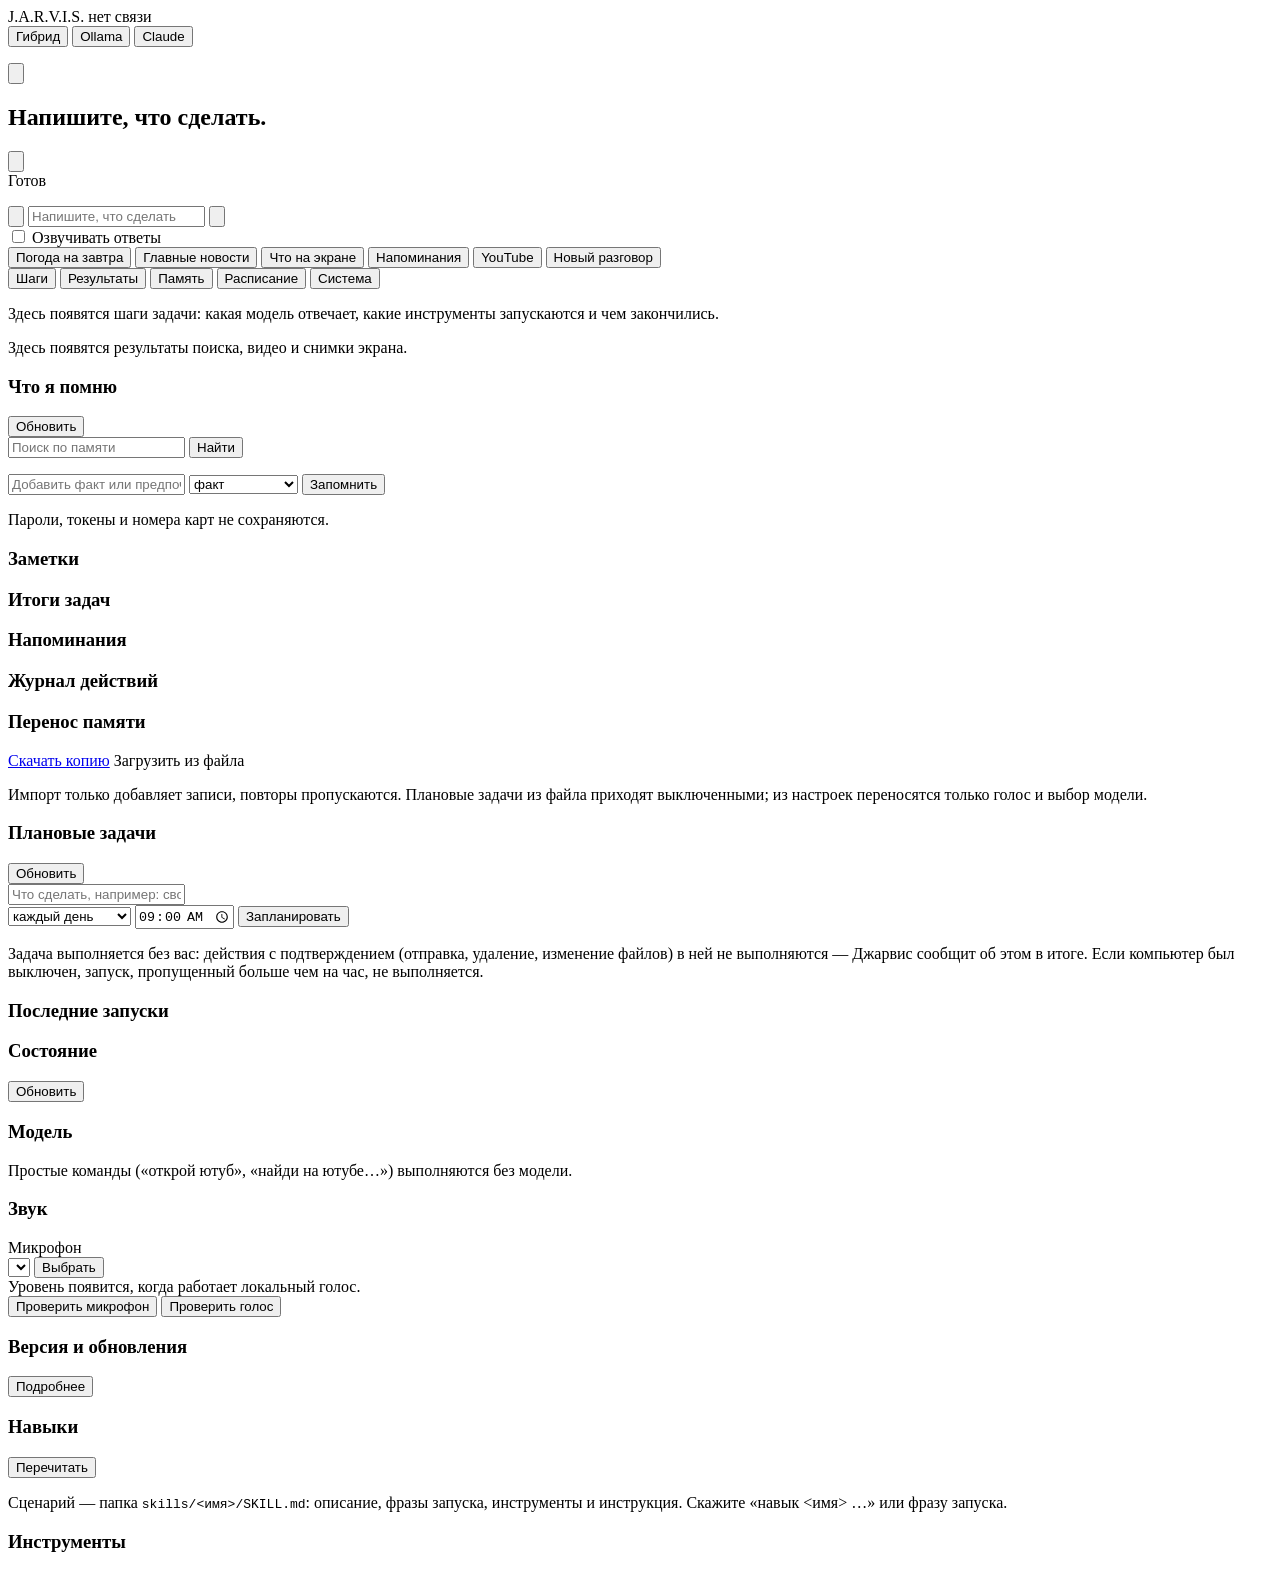
==== jarvis/web/index.html @ 5d734eee "HUD в стиле ролика: глаз в центре, разговор слева, шаги справа Новый интерфейс по образцу из TikTok:" ====
<!doctype html>
<html lang="ru" data-theme="red">
<head>
<meta charset="utf-8">
<meta name="viewport" content="width=device-width, initial-scale=1">
<title>J.A.R.V.I.S.</title>
<link rel="stylesheet" href="/static/hud.css">
<script>try { var t = localStorage.getItem("jarvis.theme"); if (t === "blue" || t === "red") document.documentElement.dataset.theme = t; } catch (e) { /* приватный режим */ }</script>
</head>
<body>
<header class="bar">
  <div class="mark">
    <span class="mark-dot" id="connDot" aria-hidden="true"></span>
    <span class="mark-name">J.A.R.V.I.S.</span>
    <span class="conn-text" id="connText">нет связи</span>
  </div>
  <div class="modes" id="modeSwitch" role="radiogroup" aria-label="Модель">
    <button type="button" role="radio" aria-checked="false" data-provider="hybrid" title="Быстрые команды и простые вопросы — на этом компьютере, сложные задачи — Claude">Гибрид</button>
    <button type="button" role="radio" aria-checked="false" data-provider="ollama" title="Всё на этом компьютере (Ollama)">Ollama</button>
    <button type="button" role="radio" aria-checked="false" data-provider="claude" title="Все вопросы к модели — Claude (облако Anthropic)">Claude</button>
  </div>
  <div class="bar-right">
    <dl class="gauges" aria-label="Загрузка компьютера">
      <div class="gauge" id="gCpu" hidden><dt>ЦП</dt><dd id="sysCpu"></dd></div>
      <div class="gauge" id="gRam" hidden><dt>ОЗУ</dt><dd id="sysRam"></dd></div>
      <div class="gauge" id="gGpu" hidden><dt>ГП</dt><dd id="sysGpu"></dd></div>
    </dl>
    <button type="button" class="update-pill" id="updateBadge" hidden>Обновление</button>
    <button type="button" class="icon-btn" id="themeBtn" aria-label="Синяя тема" title="Синяя тема">
      <svg viewBox="0 0 24 24" aria-hidden="true"><circle cx="12" cy="12" r="8.2" fill="none" stroke="currentColor" stroke-width="1.8"/><path d="M12 3.8a8.2 8.2 0 0 0 0 16.4Z"/></svg>
    </button>
    <time class="clock" id="clock"></time>
  </div>
</header>

<main class="deck">
  <section class="feed-col" aria-label="Разговор">
    <p class="greeting" id="greeting"></p>
    <h1 class="headline" id="headline">Напишите, что сделать.</h1>
    <div class="feed" id="chat" aria-live="polite"></div>
  </section>

  <section class="eye-col" aria-label="Джарвис">
    <button type="button" class="eye" id="core" data-state="idle" aria-label="Слушать">
      <svg class="eye-rings" viewBox="0 0 320 320" aria-hidden="true">
        <defs>
          <radialGradient id="irisFill" cx="50%" cy="50%" r="50%">
            <stop offset="0%" class="iris-in"/>
            <stop offset="100%" class="iris-out"/>
          </radialGradient>
        </defs>
        <circle class="ticks" cx="160" cy="160" r="150"/>
        <circle class="ticks-major" cx="160" cy="160" r="150"/>
        <circle class="seam" cx="160" cy="160" r="137"/>
        <g class="arc arc-a"><circle cx="160" cy="160" r="128"/></g>
        <g class="arc arc-b"><circle cx="160" cy="160" r="117"/></g>
        <circle class="iris" cx="160" cy="160" r="104" fill="url(#irisFill)"/>
        <circle class="iris-seam" cx="160" cy="160" r="94"/>
      </svg>
      <span class="eye-core" aria-hidden="true"></span>
    </button>
    <div class="state" id="statePill" data-state="idle">
      <span class="state-text" id="stateText">Готов</span>
      <span class="state-detail" id="stateDetail"></span>
    </div>
    <p class="mic-hint" id="micHint"></p>

    <div class="decision" id="confirmBar" hidden role="alertdialog" aria-labelledby="confirmTitle" aria-describedby="confirmText">
      <p class="decision-title" id="confirmTitle">Нужно ваше решение</p>
      <p class="decision-text" id="confirmText"></p>
      <div class="decision-actions">
        <button type="button" class="btn primary" id="confirmYes">Подтвердить</button>
        <button type="button" class="btn" id="confirmNo">Отклонить</button>
      </div>
    </div>

    <form class="composer" id="composer" autocomplete="off">
      <button type="button" class="icon-btn" id="micBtn" title="Голосовой ввод" aria-label="Микрофон" aria-pressed="false">
        <svg viewBox="0 0 24 24" aria-hidden="true"><path d="M12 15a3 3 0 0 0 3-3V6a3 3 0 0 0-6 0v6a3 3 0 0 0 3 3Zm5-3a5 5 0 0 1-10 0H5a7 7 0 0 0 6 6.92V21h2v-2.08A7 7 0 0 0 19 12h-2Z"/></svg>
      </button>
      <input id="input" placeholder="Напишите, что сделать" maxlength="4000" aria-label="Команда для Джарвиса">
      <button type="submit" class="send" id="sendBtn" aria-label="Отправить" title="Отправить">
        <svg viewBox="0 0 24 24" aria-hidden="true"><path d="M4 11h11.6l-4.3-4.3L12.7 5.3 19.4 12l-6.7 6.7-1.4-1.4 4.3-4.3H4v-2Z"/></svg>
      </button>
    </form>
    <div class="controls">
      <button type="button" class="btn quiet" id="listenBtn" hidden title="Принять голосовую команду без «Джарвис»">Слушать</button>
      <button type="button" class="btn quiet" id="shutUpBtn" hidden>Прервать речь</button>
      <button type="button" class="btn danger" id="cancelBtn" hidden title="Остановить текущую задачу (Esc)">Стоп</button>
      <label class="toggle" id="ttsLabel"><input type="checkbox" id="ttsToggle"> Озвучивать ответы</label>
    </div>
    <div class="chips" id="chips" aria-label="Быстрые команды">
      <button type="button" data-say="какая погода завтра">Погода на завтра</button>
      <button type="button" data-say="расскажи главные новости коротко">Главные новости</button>
      <button type="button" data-say="посмотри на экран и объясни, что происходит">Что на экране</button>
      <button type="button" data-say="мои напоминания">Напоминания</button>
      <button type="button" data-say="открой ютуб">YouTube</button>
      <button type="button" data-say="новый диалог">Новый разговор</button>
    </div>
  </section>

  <aside class="side-col" aria-label="Подробности">
    <nav class="tabs" role="tablist">
      <button class="tab active" data-tab="timeline">Шаги</button>
      <button class="tab" data-tab="results">Результаты</button>
      <button class="tab" data-tab="memory">Память</button>
      <button class="tab" data-tab="schedule">Расписание</button>
      <button class="tab" data-tab="diag">Система</button>
    </nav>

    <div class="panel active" id="tab-timeline">
      <ol class="timeline" id="timeline"></ol>
      <p class="empty" id="timelineEmpty">Здесь появятся шаги задачи: какая модель отвечает, какие инструменты запускаются и чем закончились.</p>
    </div>

    <div class="panel" id="tab-results">
      <div id="results"><p class="empty">Здесь появятся результаты поиска, видео и снимки экрана.</p></div>
    </div>

    <div class="panel" id="tab-memory">
      <div class="panel-head">
        <h3>Что я помню</h3>
        <button class="link-btn" id="memRefresh">Обновить</button>
      </div>
      <form class="inline-form" id="memSearchForm">
        <input id="memSearch" placeholder="Поиск по памяти" maxlength="200" aria-label="Поиск по памяти">
        <button class="btn">Найти</button>
      </form>
      <ul class="mem-list" id="memFound"></ul>
      <form class="inline-form" id="factForm">
        <input id="factInput" placeholder="Добавить факт или предпочтение" maxlength="300" aria-label="Новый факт">
        <select id="factKind" aria-label="Тип"><option value="fact">факт</option><option value="preference">предпочтение</option></select>
        <button class="btn">Запомнить</button>
      </form>
      <p class="note">Пароли, токены и номера карт не сохраняются.</p>
      <ul class="mem-list" id="facts"></ul>
      <h3>Заметки</h3><ul class="mem-list" id="notes"></ul>
      <h3>Итоги задач</h3><ul class="mem-list" id="tasks"></ul>
      <h3>Напоминания</h3><ul class="mem-list" id="reminders"></ul>
      <h3>Журнал действий</h3><ul class="log-list" id="actions"></ul>
      <h3>Перенос памяти</h3>
      <div class="row">
        <a class="btn" id="memExport" href="/api/memory/export" download>Скачать копию</a>
        <label class="btn" for="memImportFile">Загрузить из файла</label>
        <input type="file" id="memImportFile" accept="application/json,.json" hidden>
      </div>
      <p class="note">Импорт только добавляет записи, повторы пропускаются. Плановые задачи из файла приходят выключенными; из настроек переносятся только голос и выбор модели.</p>
    </div>

    <div class="panel" id="tab-schedule">
      <div class="panel-head">
        <h3>Плановые задачи</h3>
        <button class="link-btn" id="schedRefresh">Обновить</button>
      </div>
      <form class="sched-form" id="schedForm">
        <input id="schedPrompt" placeholder="Что сделать, например: сводка главных новостей тремя пунктами" maxlength="500" required aria-label="Что сделать">
        <div class="row">
          <select id="schedMode" aria-label="Когда">
            <option value="daily">каждый день</option>
            <option value="weekdays">по будням</option>
            <option value="weekends">по выходным</option>
            <option value="once">один раз</option>
            <option value="every">каждые N минут</option>
          </select>
          <input id="schedTime" type="time" value="09:00" aria-label="Время">
          <input id="schedDate" type="date" hidden aria-label="Дата">
          <input id="schedEvery" type="number" min="15" step="5" value="60" hidden aria-label="Минуты">
          <button class="btn primary">Запланировать</button>
        </div>
      </form>
      <p class="note">Задача выполняется без вас: действия с подтверждением (отправка, удаление, изменение файлов) в ней не выполняются — Джарвис сообщит об этом в итоге. Если компьютер был выключен, запуск, пропущенный больше чем на час, не выполняется.</p>
      <ul class="mem-list" id="schedList"></ul>
      <h3>Последние запуски</h3>
      <ul class="mem-list" id="schedRuns"></ul>
    </div>

    <div class="panel" id="tab-diag">
      <div class="panel-head"><h3>Состояние</h3><button class="link-btn" id="diagRefresh">Обновить</button></div>
      <ul class="diag-list" id="diag"></ul>

      <h3>Модель</h3>
      <div id="providers" class="providers"></div>
      <p class="note">Простые команды («открой ютуб», «найди на ютубе…») выполняются без модели.</p>

      <h3>Звук</h3>
      <div class="audio-box">
        <label class="note" for="micSelect">Микрофон</label>
        <div class="inline-form">
          <select id="micSelect"></select>
          <button class="btn" id="micSave" type="button">Выбрать</button>
        </div>
        <div class="level" aria-label="Уровень сигнала микрофона"><div class="level-bar" id="levelBar"></div></div>
        <div class="note" id="levelText">Уровень появится, когда работает локальный голос.</div>
        <div class="row">
          <button class="btn" id="micTest" type="button">Проверить микрофон</button>
          <button class="btn" id="ttsTest" type="button">Проверить голос</button>
        </div>
        <div class="note" id="audioResult"></div>
      </div>

      <div class="panel-head"><h3>Версия и обновления</h3><button class="link-btn" id="updateOpen">Подробнее</button></div>
      <ul class="diag-list" id="updateDiag"></ul>

      <div class="panel-head"><h3>Навыки</h3><button class="link-btn" id="skillsReload">Перечитать</button></div>
      <ul class="tool-list" id="skills"></ul>
      <p class="note">Сценарий — папка <code>skills/&lt;имя&gt;/SKILL.md</code>: описание, фразы запуска, инструменты и инструкция. Скажите «навык &lt;имя&gt; …» или фразу запуска.</p>
      <h3>Инструменты</h3>
      <ul class="tool-list" id="tools"></ul>
    </div>
  </aside>
</main>

<dialog class="dialog" id="updateDialog" aria-labelledby="updateTitle">
  <h3 id="updateTitle">Обновление Джарвиса</h3>
  <div id="updateBody"></div>
  <div class="dialog-actions">
    <button class="btn primary" id="updateApply" type="button">Обновить и перезапустить</button>
    <button class="btn" id="updateCheck" type="button">Проверить ещё раз</button>
    <button class="btn" id="updateClose" type="button">Закрыть</button>
  </div>
</dialog>
<script src="/static/markdown.js"></script>
<script src="/static/hud.js"></script>
</body>
</html>
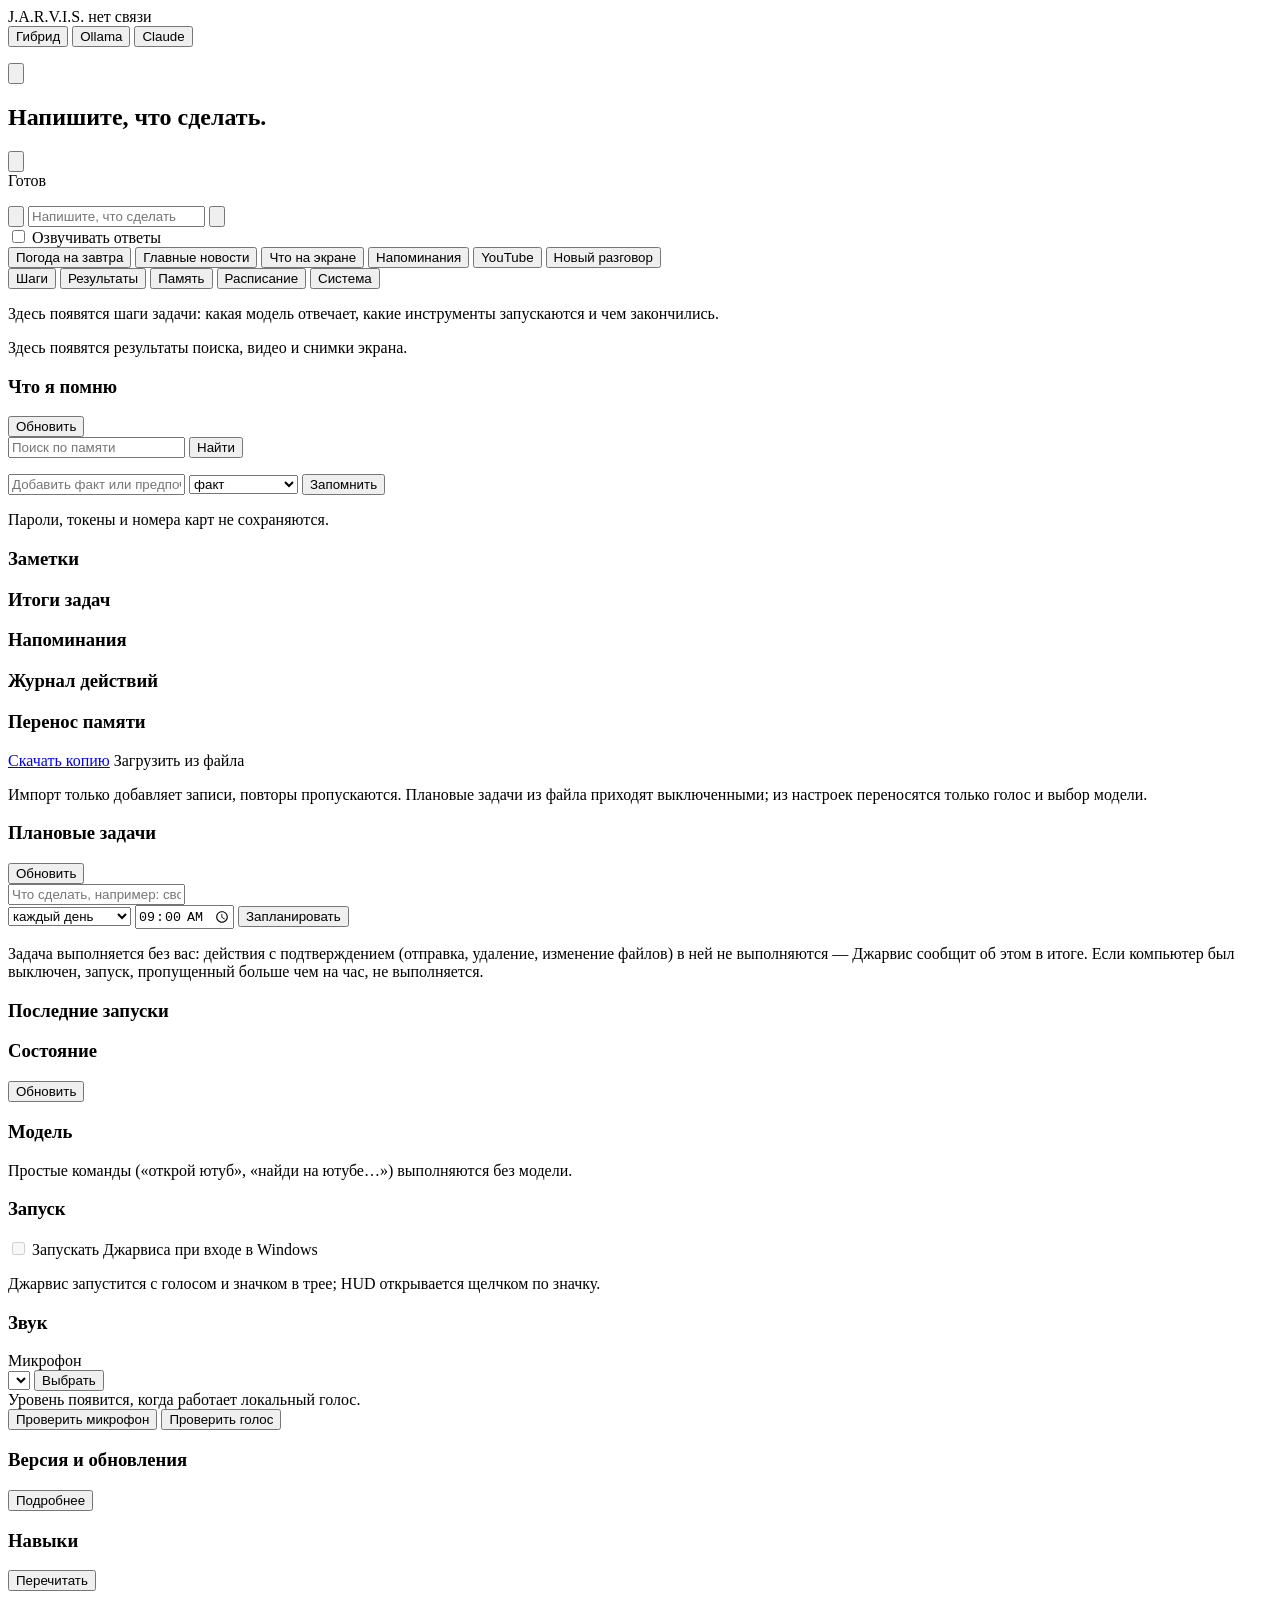
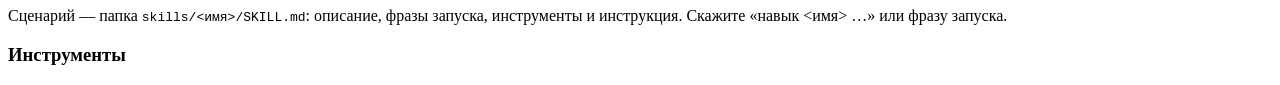
==== commit 7bf61a28: "Трей и автозапуск для HUD: значок-глаз, «Открыть HUD», переключатель в «Системе» run_web.bat --tray " ====
--- a/jarvis/web/index.html
+++ b/jarvis/web/index.html
@@ -101,11 +101,11 @@
 
   <aside class="side-col" aria-label="Подробности">
     <nav class="tabs" role="tablist">
-      <button class="tab active" data-tab="timeline">Шаги</button>
-      <button class="tab" data-tab="results">Результаты</button>
-      <button class="tab" data-tab="memory">Память</button>
-      <button class="tab" data-tab="schedule">Расписание</button>
-      <button class="tab" data-tab="diag">Система</button>
+      <button class="tab active" role="tab" aria-selected="true" aria-controls="tab-timeline" data-tab="timeline">Шаги</button>
+      <button class="tab" role="tab" aria-selected="false" aria-controls="tab-results" data-tab="results">Результаты</button>
+      <button class="tab" role="tab" aria-selected="false" aria-controls="tab-memory" data-tab="memory">Память</button>
+      <button class="tab" role="tab" aria-selected="false" aria-controls="tab-schedule" data-tab="schedule">Расписание</button>
+      <button class="tab" role="tab" aria-selected="false" aria-controls="tab-diag" data-tab="diag">Система</button>
     </nav>
 
     <div class="panel active" id="tab-timeline">
@@ -182,6 +182,10 @@
       <div id="providers" class="providers"></div>
       <p class="note">Простые команды («открой ютуб», «найди на ютубе…») выполняются без модели.</p>
 
+      <h3>Запуск</h3>
+      <label class="toggle"><input type="checkbox" id="autostartToggle" disabled> Запускать Джарвиса при входе в Windows</label>
+      <p class="note" id="autostartNote">Джарвис запустится с голосом и значком в трее; HUD открывается щелчком по значку.</p>
+
       <h3>Звук</h3>
       <div class="audio-box">
         <label class="note" for="micSelect">Микрофон</label>
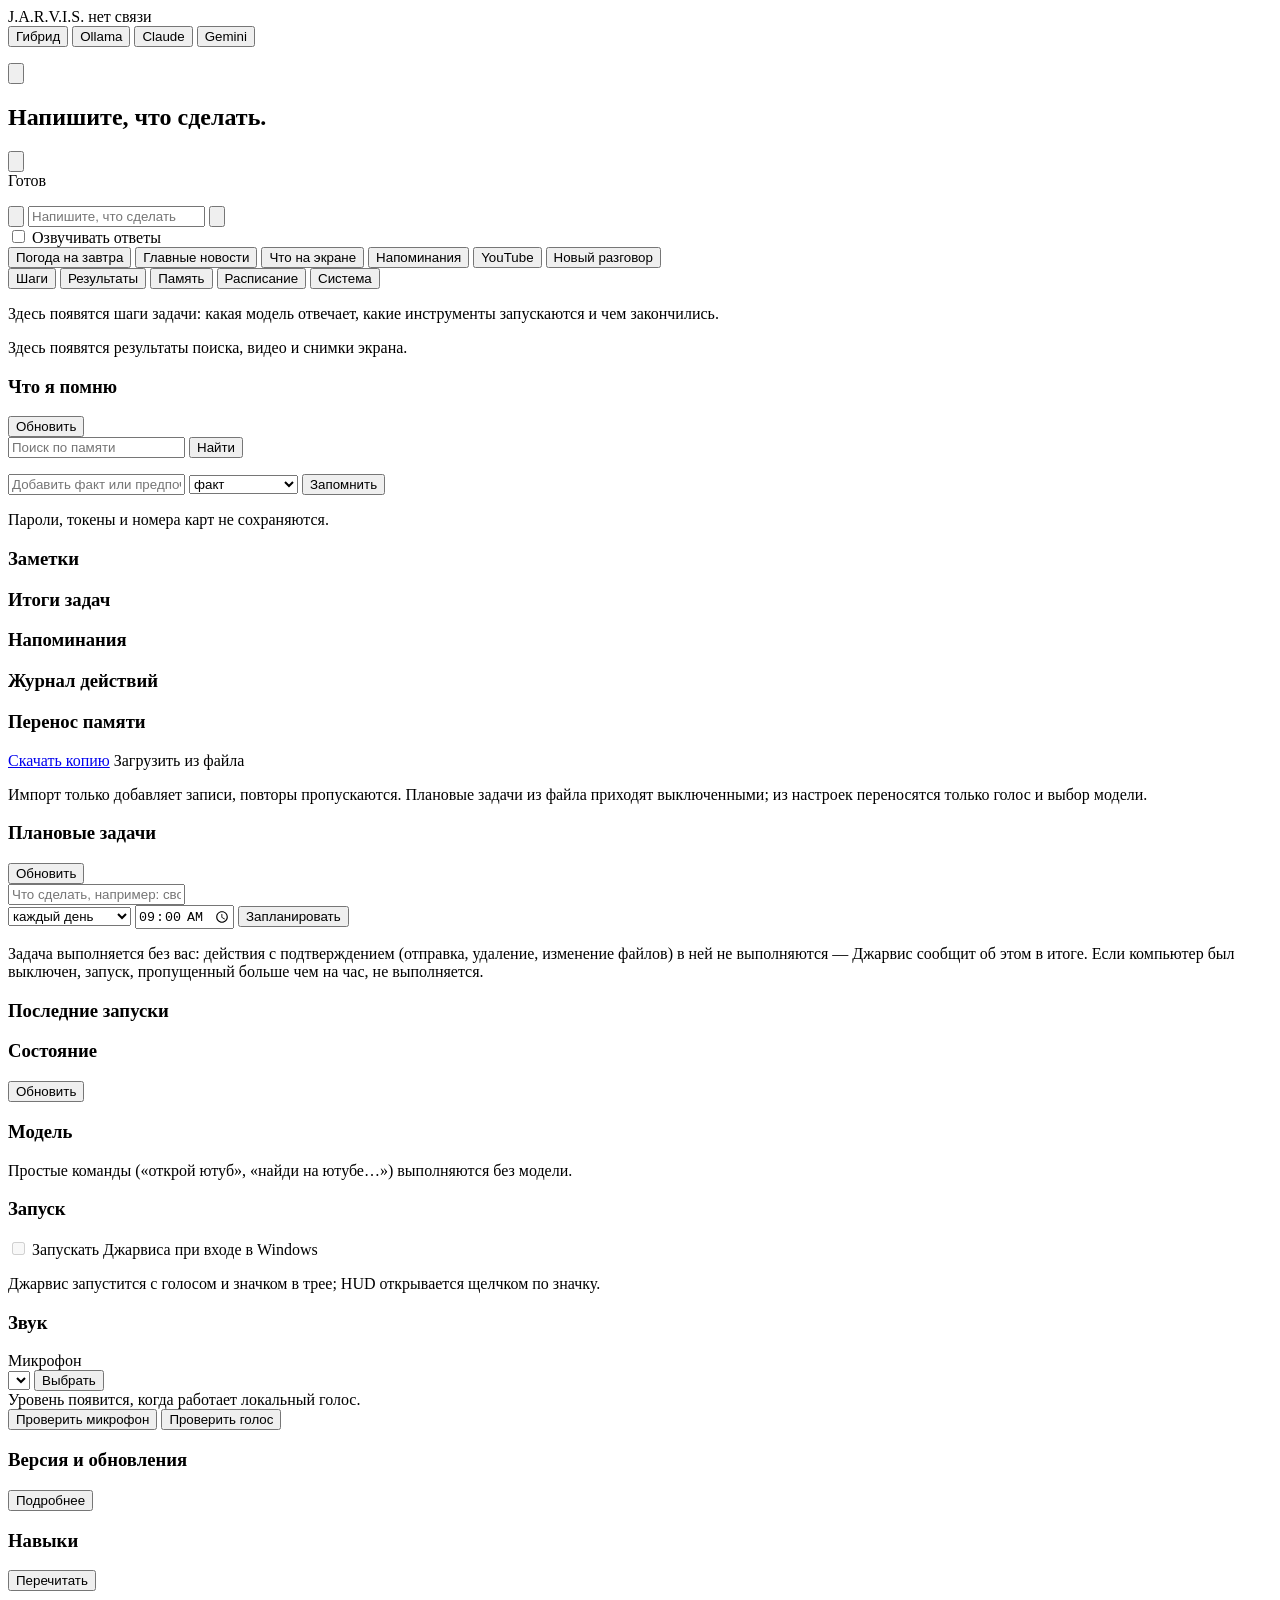
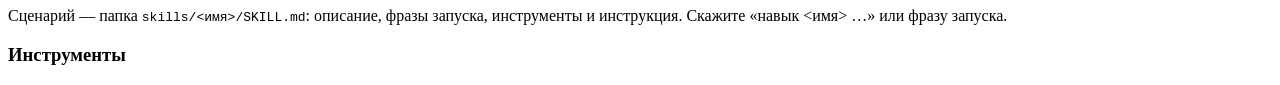
==== commit 0c02ebf3: "Провайдер Gemini: облачная модель Google вместо Ollama с теми же инструментами - jarvis/gemini.py: к" ====
--- a/jarvis/web/index.html
+++ b/jarvis/web/index.html
@@ -18,6 +18,7 @@
     <button type="button" role="radio" aria-checked="false" data-provider="hybrid" title="Быстрые команды и простые вопросы — на этом компьютере, сложные задачи — Claude">Гибрид</button>
     <button type="button" role="radio" aria-checked="false" data-provider="ollama" title="Всё на этом компьютере (Ollama)">Ollama</button>
     <button type="button" role="radio" aria-checked="false" data-provider="claude" title="Все вопросы к модели — Claude (облако Anthropic)">Claude</button>
+    <button type="button" role="radio" aria-checked="false" data-provider="gemini" title="Все вопросы к модели — Gemini (облако Google)">Gemini</button>
   </div>
   <div class="bar-right">
     <dl class="gauges" aria-label="Загрузка компьютера">
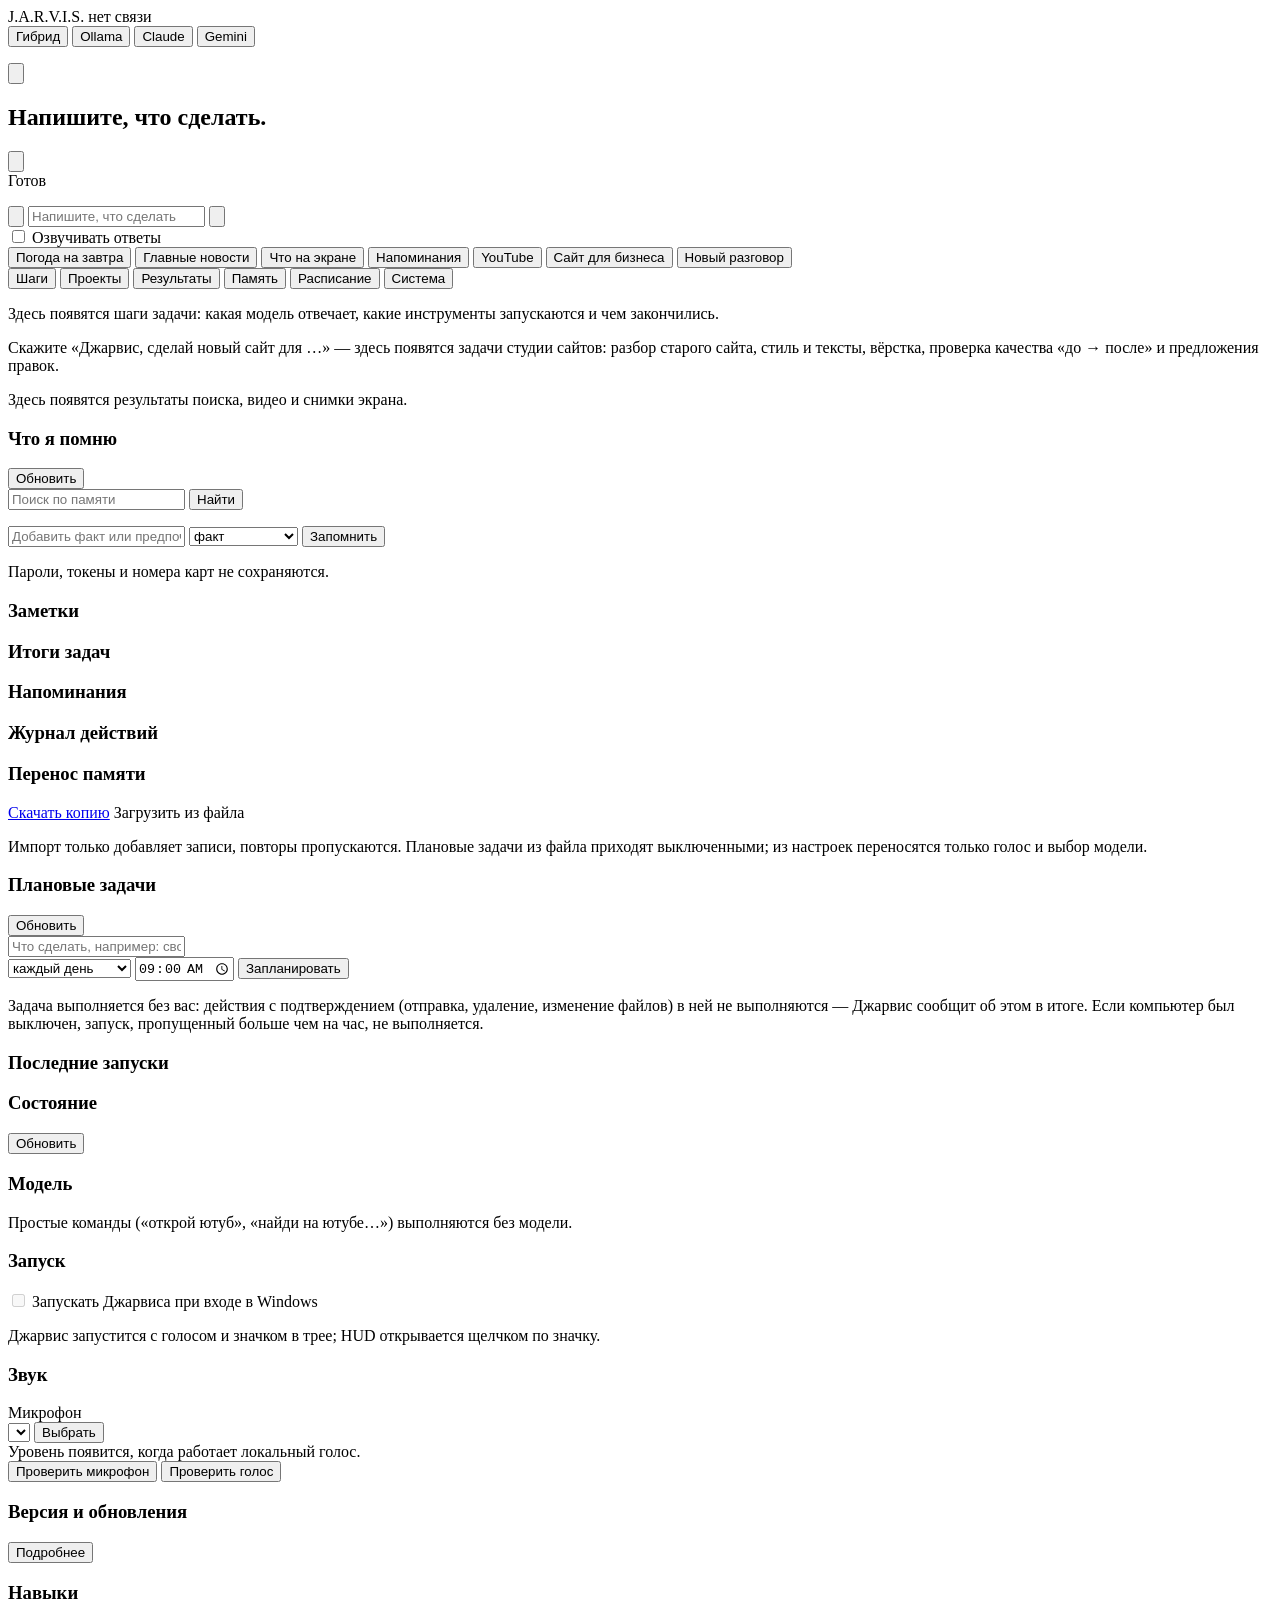
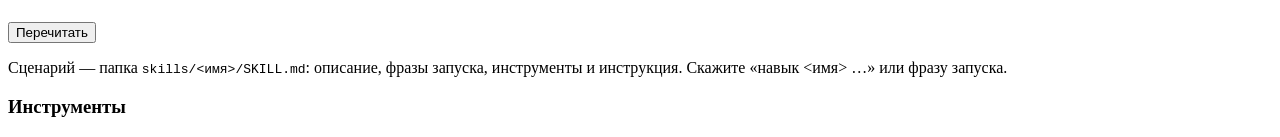
==== commit 62b4b8ab: "Студия сайтов: «Джарвис, сделай новый сайт для …» как в ролике - site_studio: разбор фраз, поиск офи" ====
--- a/jarvis/web/index.html
+++ b/jarvis/web/index.html
@@ -96,6 +96,7 @@
       <button type="button" data-say="посмотри на экран и объясни, что происходит">Что на экране</button>
       <button type="button" data-say="мои напоминания">Напоминания</button>
       <button type="button" data-say="открой ютуб">YouTube</button>
+      <button type="button" data-fill="сделай новый сайт для ">Сайт для бизнеса</button>
       <button type="button" data-say="новый диалог">Новый разговор</button>
     </div>
   </section>
@@ -103,6 +104,7 @@
   <aside class="side-col" aria-label="Подробности">
     <nav class="tabs" role="tablist">
       <button class="tab active" role="tab" aria-selected="true" aria-controls="tab-timeline" data-tab="timeline">Шаги</button>
+      <button class="tab" role="tab" aria-selected="false" aria-controls="tab-projects" data-tab="projects">Проекты</button>
       <button class="tab" role="tab" aria-selected="false" aria-controls="tab-results" data-tab="results">Результаты</button>
       <button class="tab" role="tab" aria-selected="false" aria-controls="tab-memory" data-tab="memory">Память</button>
       <button class="tab" role="tab" aria-selected="false" aria-controls="tab-schedule" data-tab="schedule">Расписание</button>
@@ -112,6 +114,13 @@
     <div class="panel active" id="tab-timeline">
       <ol class="timeline" id="timeline"></ol>
       <p class="empty" id="timelineEmpty">Здесь появятся шаги задачи: какая модель отвечает, какие инструменты запускаются и чем закончились.</p>
+    </div>
+
+    <div class="panel" id="tab-projects">
+      <div id="project">
+        <p class="empty">Скажите «Джарвис, сделай новый сайт для …» — здесь появятся задачи студии сайтов:
+          разбор старого сайта, стиль и тексты, вёрстка, проверка качества «до → после» и предложения правок.</p>
+      </div>
     </div>
 
     <div class="panel" id="tab-results">
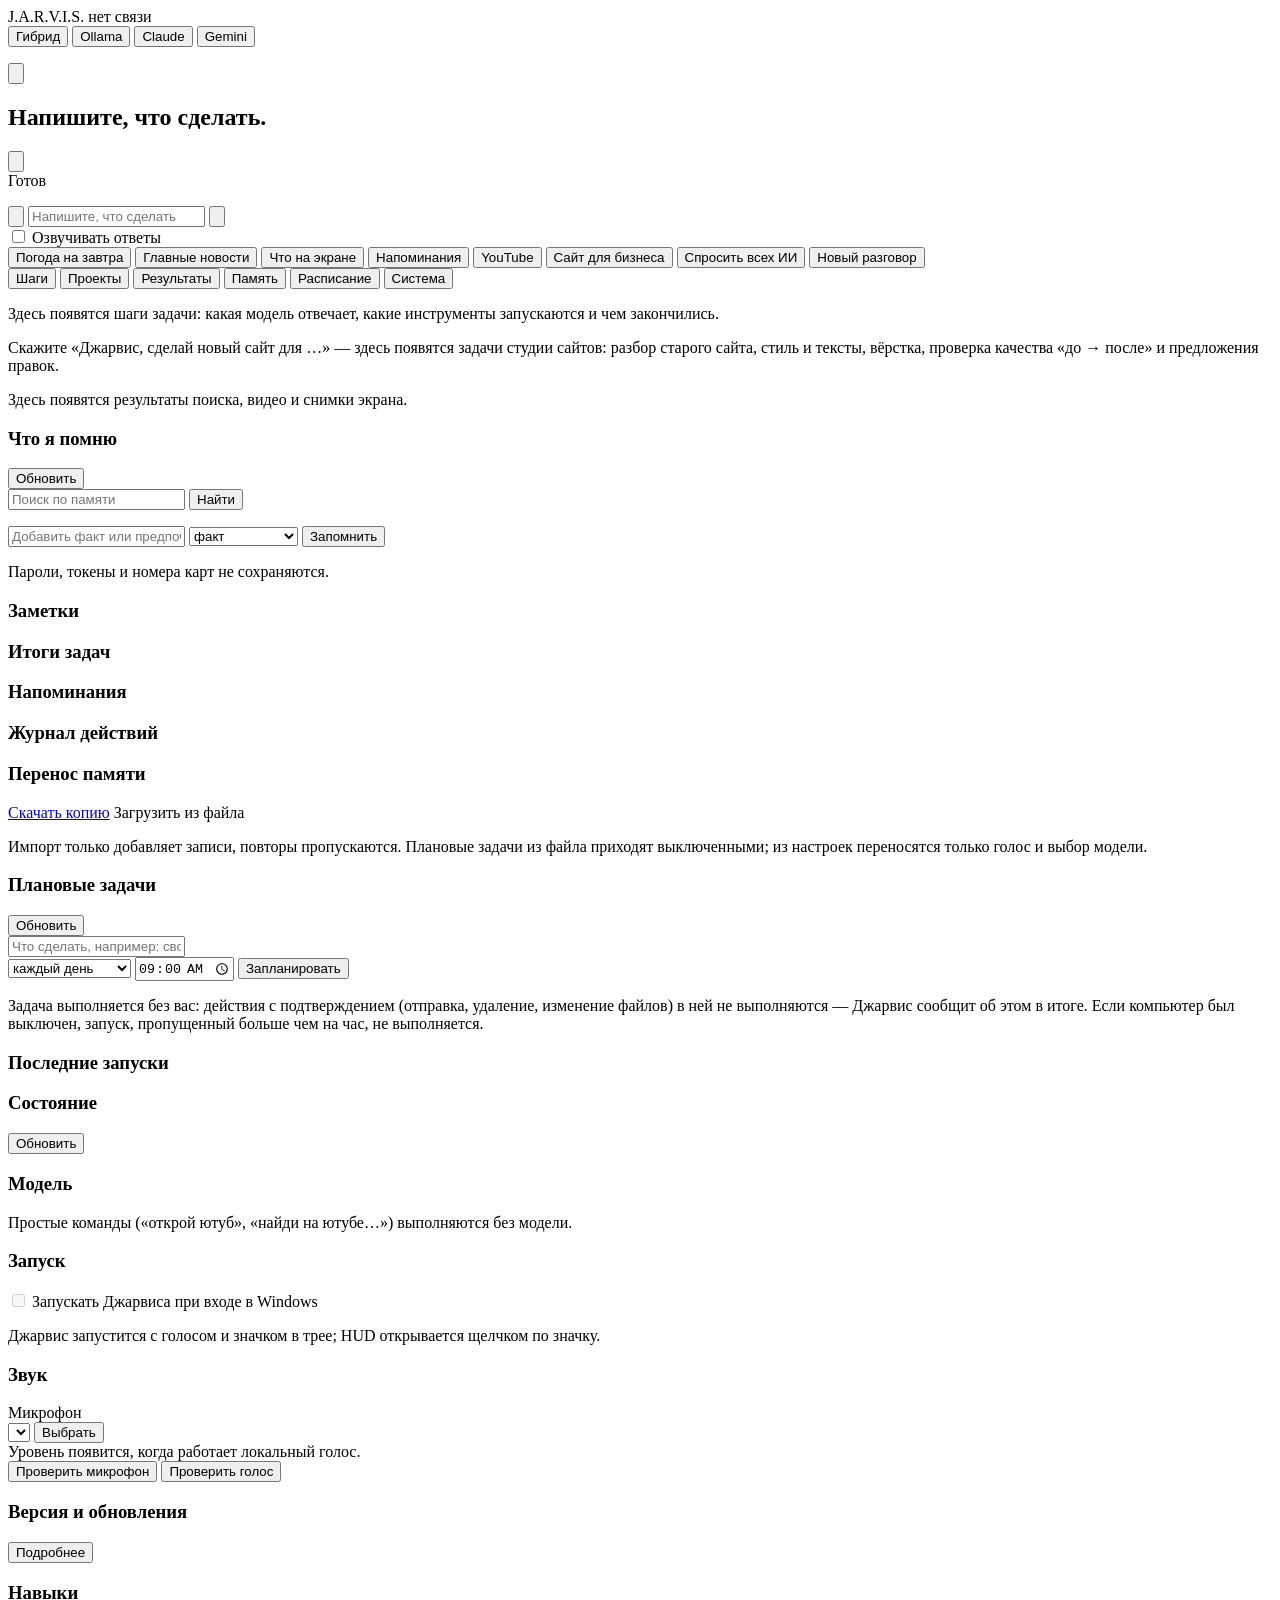
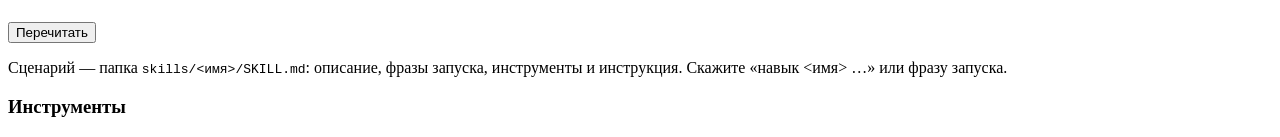
==== commit f5a8f762: "Команда ИИ: «спроси всех: …» — Claude, ChatGPT, Gemini и локальная модель отвечают вместе Вопрос ухо" ====
--- a/jarvis/web/index.html
+++ b/jarvis/web/index.html
@@ -97,6 +97,7 @@
       <button type="button" data-say="мои напоминания">Напоминания</button>
       <button type="button" data-say="открой ютуб">YouTube</button>
       <button type="button" data-fill="сделай новый сайт для ">Сайт для бизнеса</button>
+      <button type="button" data-fill="спроси всех: ">Спросить всех ИИ</button>
       <button type="button" data-say="новый диалог">Новый разговор</button>
     </div>
   </section>
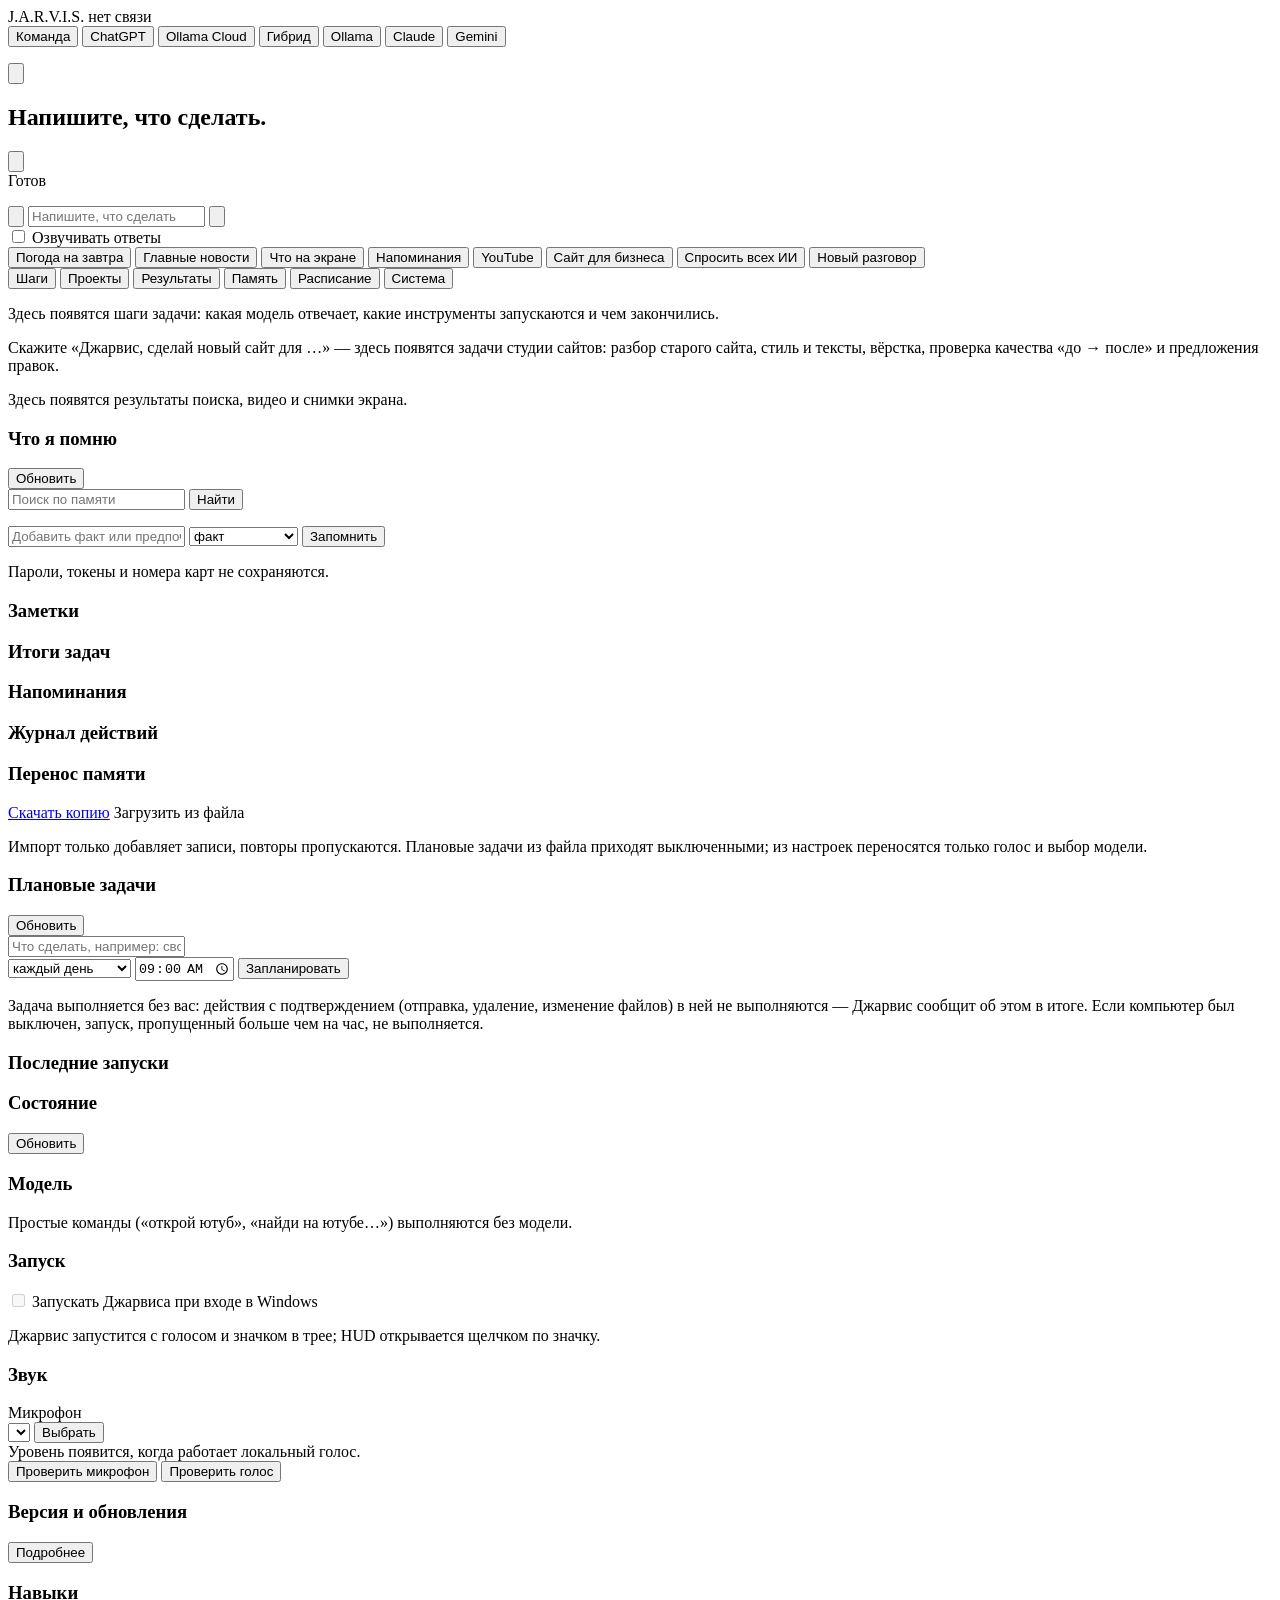
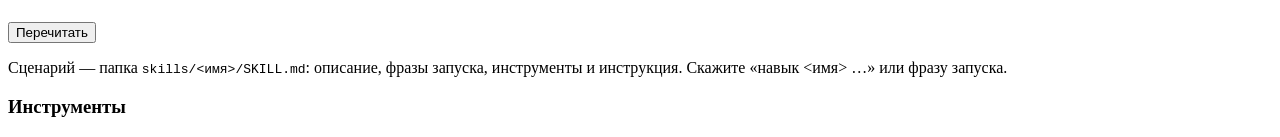
==== commit a8cde346: "Команда Джарвиса: Ollama Cloud, ChatGPT и Gemini вместе Добавлены отдельные режимы ChatGPT и Ollama " ====
--- a/jarvis/web/index.html
+++ b/jarvis/web/index.html
@@ -15,6 +15,9 @@
     <span class="conn-text" id="connText">нет связи</span>
   </div>
   <div class="modes" id="modeSwitch" role="radiogroup" aria-label="Модель">
+    <button type="button" role="radio" aria-checked="false" data-provider="team" title="Все подключённые ИИ отвечают вместе">Команда</button>
+    <button type="button" role="radio" aria-checked="false" data-provider="codex" title="Ответы ChatGPT через Codex CLI">ChatGPT</button>
+    <button type="button" role="radio" aria-checked="false" data-provider="ollama_cloud" title="Облачная модель Ollama">Ollama Cloud</button>
     <button type="button" role="radio" aria-checked="false" data-provider="hybrid" title="Быстрые команды и простые вопросы — на этом компьютере, сложные задачи — Claude">Гибрид</button>
     <button type="button" role="radio" aria-checked="false" data-provider="ollama" title="Всё на этом компьютере (Ollama)">Ollama</button>
     <button type="button" role="radio" aria-checked="false" data-provider="claude" title="Все вопросы к модели — Claude (облако Anthropic)">Claude</button>
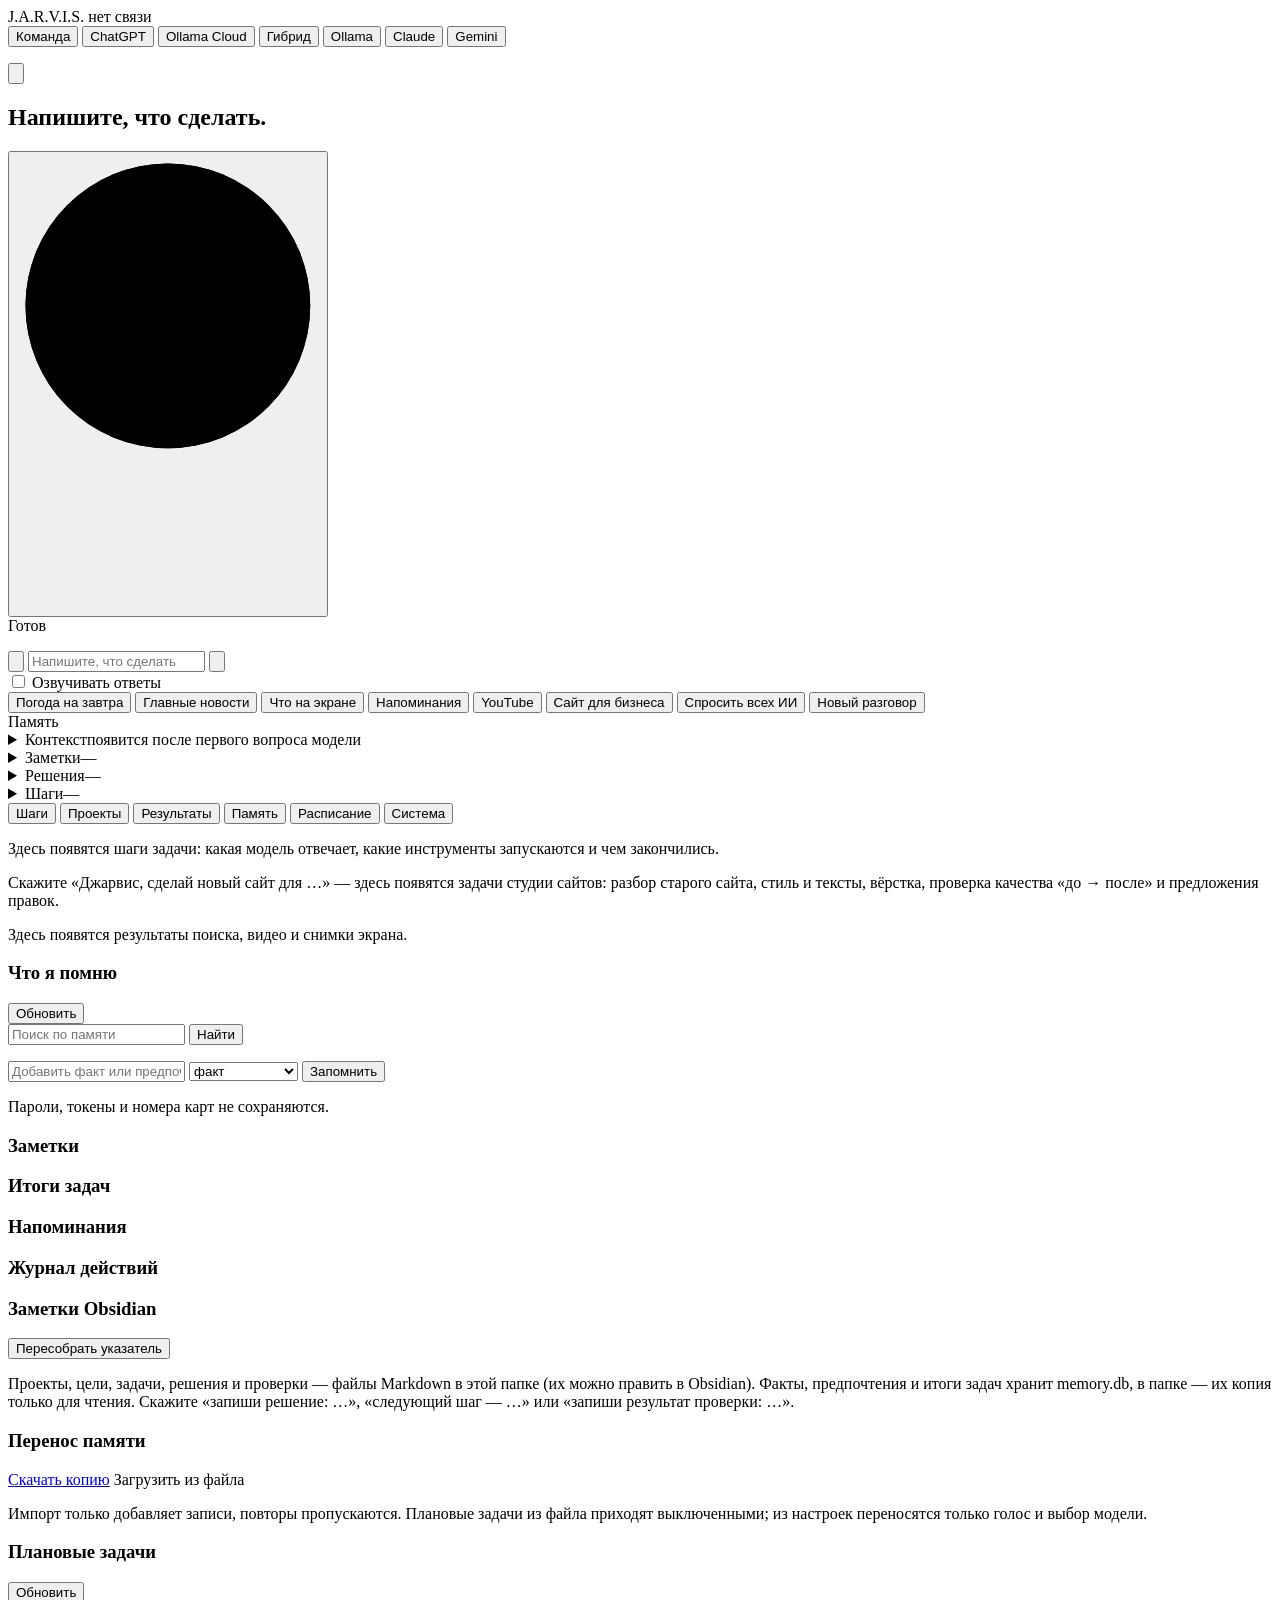
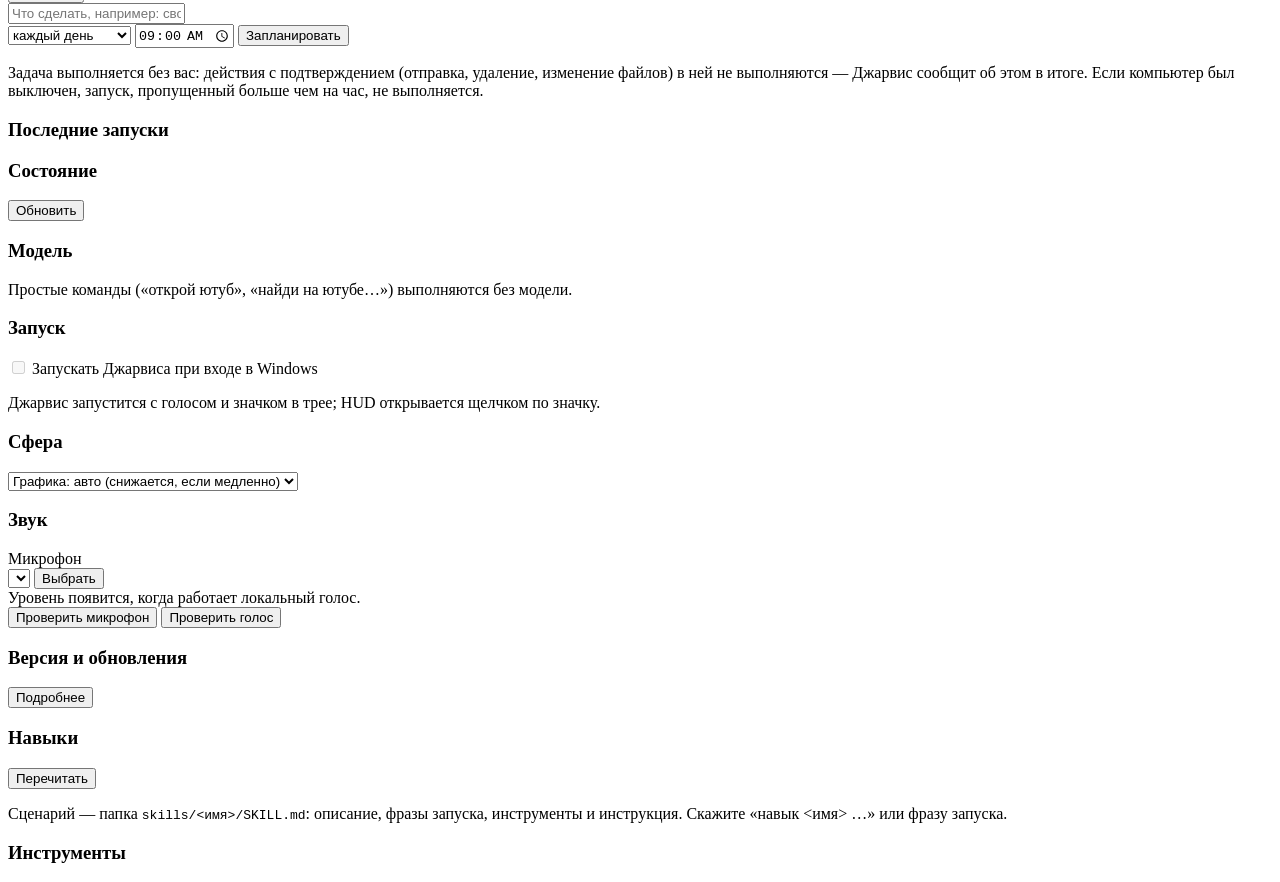
==== commit e4478033: "Память в Obsidian и сфера в HUD (черновик, не влито в main) - jarvis/vault.py: заметки Markdown (про" ====
--- a/jarvis/web/index.html
+++ b/jarvis/web/index.html
@@ -62,11 +62,13 @@
         <circle class="iris-seam" cx="160" cy="160" r="94"/>
       </svg>
       <span class="eye-core" aria-hidden="true"></span>
+      <canvas class="orb" id="orbCanvas" aria-hidden="true"></canvas>
     </button>
     <div class="state" id="statePill" data-state="idle">
       <span class="state-text" id="stateText">Готов</span>
       <span class="state-detail" id="stateDetail"></span>
     </div>
+    <p class="orb-source" id="orbSource" hidden></p>
     <p class="mic-hint" id="micHint"></p>
 
     <div class="decision" id="confirmBar" hidden role="alertdialog" aria-labelledby="confirmTitle" aria-describedby="confirmText">
@@ -106,6 +108,29 @@
   </section>
 
   <aside class="side-col" aria-label="Подробности">
+    <section class="mem-brief" id="memBrief" aria-label="Память: контекст последней задачи">
+      <div class="mb-head">
+        <span class="mb-title">Память</span>
+        <span class="mb-note" id="mbNote"></span>
+        <a class="link-btn" id="mbOpen" href="#" hidden title="Открыть указатель памяти в Obsidian">Obsidian</a>
+      </div>
+      <details class="mb-row" id="mbUsed">
+        <summary><span class="mb-k">Контекст</span><span class="mb-v" id="mbUsedSum">появится после первого вопроса модели</span></summary>
+        <ul class="mb-list" id="mbUsedList"></ul>
+      </details>
+      <details class="mb-row" id="mbRel">
+        <summary><span class="mb-k">Заметки</span><span class="mb-v" id="mbRelSum">—</span></summary>
+        <ul class="mb-list" id="mbRelList"></ul>
+      </details>
+      <details class="mb-row" id="mbDec">
+        <summary><span class="mb-k">Решения</span><span class="mb-v" id="mbDecSum">—</span></summary>
+        <ul class="mb-list" id="mbDecList"></ul>
+      </details>
+      <details class="mb-row" id="mbSteps">
+        <summary><span class="mb-k">Шаги</span><span class="mb-v" id="mbStepsSum">—</span></summary>
+        <ul class="mb-list" id="mbStepsList"></ul>
+      </details>
+    </section>
     <nav class="tabs" role="tablist">
       <button class="tab active" role="tab" aria-selected="true" aria-controls="tab-timeline" data-tab="timeline">Шаги</button>
       <button class="tab" role="tab" aria-selected="false" aria-controls="tab-projects" data-tab="projects">Проекты</button>
@@ -152,6 +177,15 @@
       <h3>Итоги задач</h3><ul class="mem-list" id="tasks"></ul>
       <h3>Напоминания</h3><ul class="mem-list" id="reminders"></ul>
       <h3>Журнал действий</h3><ul class="log-list" id="actions"></ul>
+      <h3>Заметки Obsidian</h3>
+      <ul class="diag-list" id="vaultInfo"></ul>
+      <div class="row">
+        <a class="btn" id="vaultOpen" href="#" hidden>Открыть в Obsidian</a>
+        <button class="btn" id="vaultSync" type="button">Пересобрать указатель</button>
+      </div>
+      <p class="note">Проекты, цели, задачи, решения и проверки — файлы Markdown в этой папке (их можно править в Obsidian).
+        Факты, предпочтения и итоги задач хранит memory.db, в папке — их копия только для чтения.
+        Скажите «запиши решение: …», «следующий шаг — …» или «запиши результат проверки: …».</p>
       <h3>Перенос памяти</h3>
       <div class="row">
         <a class="btn" id="memExport" href="/api/memory/export" download>Скачать копию</a>
@@ -200,6 +234,18 @@
       <label class="toggle"><input type="checkbox" id="autostartToggle" disabled> Запускать Джарвиса при входе в Windows</label>
       <p class="note" id="autostartNote">Джарвис запустится с голосом и значком в трее; HUD открывается щелчком по значку.</p>
 
+      <h3>Сфера</h3>
+      <div class="inline-form">
+        <select id="orbQuality" aria-label="Качество графики сферы">
+          <option value="auto">Графика: авто (снижается, если медленно)</option>
+          <option value="high">Графика: высокая</option>
+          <option value="medium">Графика: средняя</option>
+          <option value="low">Графика: низкая</option>
+          <option value="off">Без сферы (простой глаз)</option>
+        </select>
+      </div>
+      <p class="note" id="orbInfo"></p>
+
       <h3>Звук</h3>
       <div class="audio-box">
         <label class="note" for="micSelect">Микрофон</label>
@@ -238,6 +284,7 @@
   </div>
 </dialog>
 <script src="/static/markdown.js"></script>
+<script src="/static/orb.js"></script>
 <script src="/static/hud.js"></script>
 </body>
 </html>
